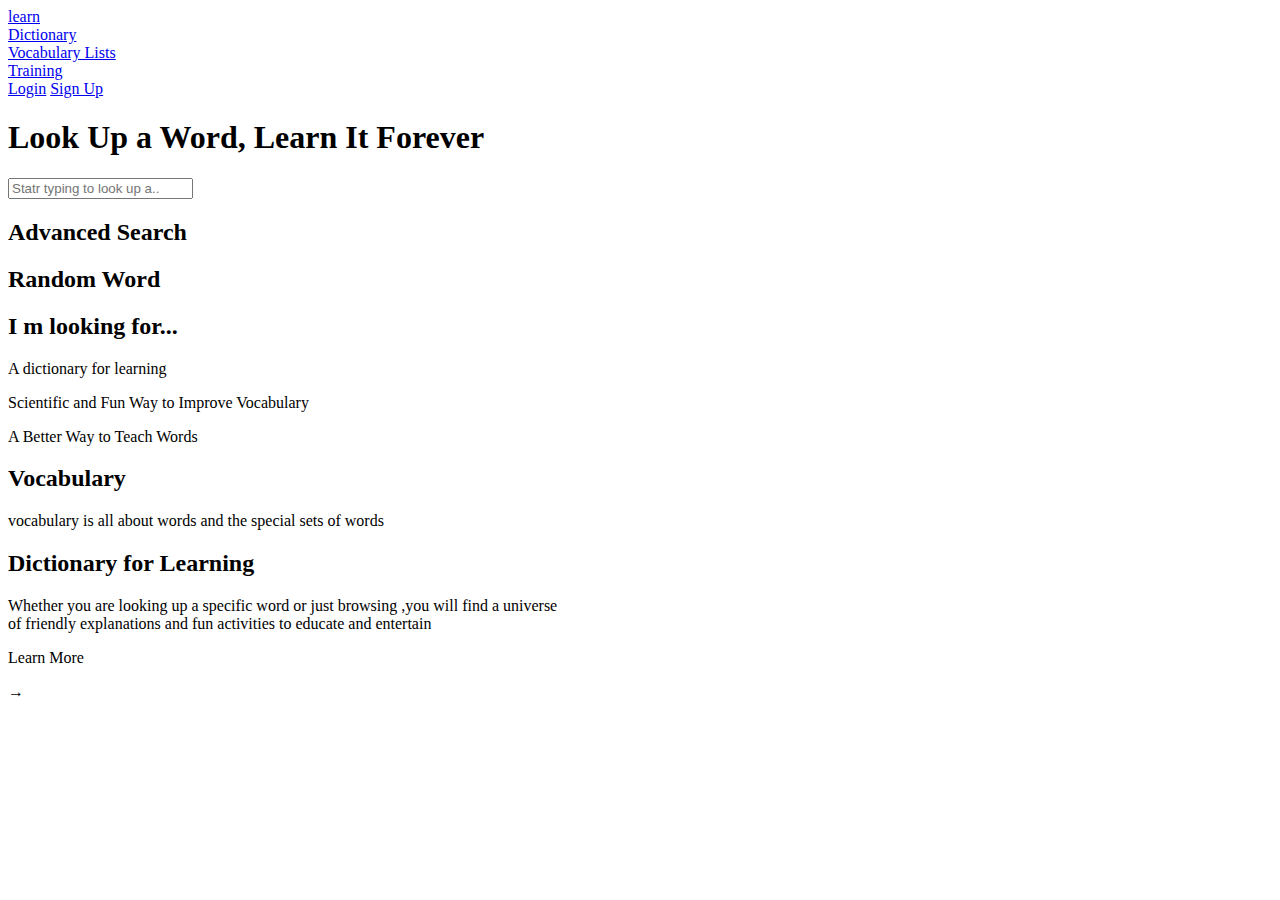
==== akshita.html @ 2ed96a02 "Add files via upload" ====
<html lang="en">
<head>
    <meta charset="UTF-8">
    <meta name="viewport" content="width=device-width, initial-scale=1.0">
    <title>Your Website</title>
    <link rel="stylesheet" href="akshita.css">
</head>
<body>
 <header>
     <div class="navbar-container">
         <nav class="navbar">
             <a href="#">learn</a>
         </nav>
         <nav class="navbar">
             <a href="#">Dictionary</a>
         </nav>
         <nav class="navbar">
             <a href="#">Vocabulary Lists</a>
         </nav>
     
         <nav class="navbar">
             <a href="#">Training</a>
         </nav>
     </div>
        <div class="button-container">
            <a href="#" class="login-button">Login</a>
            <a href="#" class="signup-button">Sign Up</a>
        </div>
 </header>
 <section class="main-section">
      <h1>Look Up a Word, Learn It Forever</h1>
     <div class="search-bar">
         <div class="search-text">
             <input type="text" placeholder="Statr typing to look up a..">
         </div>
         <div class="search-headings">
              <h2>Advanced Search</h2>
              <h2>Random Word</h2>
          </div>
       </div>
  </section>
  <section class="new-section">
       <h2>I m looking for...</h2>
       <div class="box" id="box1">
          <p>A dictionary for learning </p>
      </div>
      <div class="box" id="box2">
         <p>Scientific and Fun Way to Improve Vocabulary</p>
      </div>
      <div class="box" id="box3">
          <p>A Better Way to Teach Words</p>
      </div>
  </section>
  <section class="third-section">
    <div class="grid-container">
        <div class="left-column">
          <div class="box">
              <h2>Vocabulary</h2>
              <p>vocabulary is all about words and the special sets of words</p>
          </div>
        </div>
        <div class="right-column">
            <h2>Dictionary for Learning</h2>
            <p>Whether you are looking up a specific word or just browsing ,you will find a universe <br>
                of friendly explanations and fun activities to educate and entertain </p>
        </div>
    </div>
</section>
<footer>
    <div class="footer-container">
        <div class="box-1">
            <p>Learn More</p>
            <span>&rarr;</span>
        </div>
    </div>
</footer>

</body>
</html>
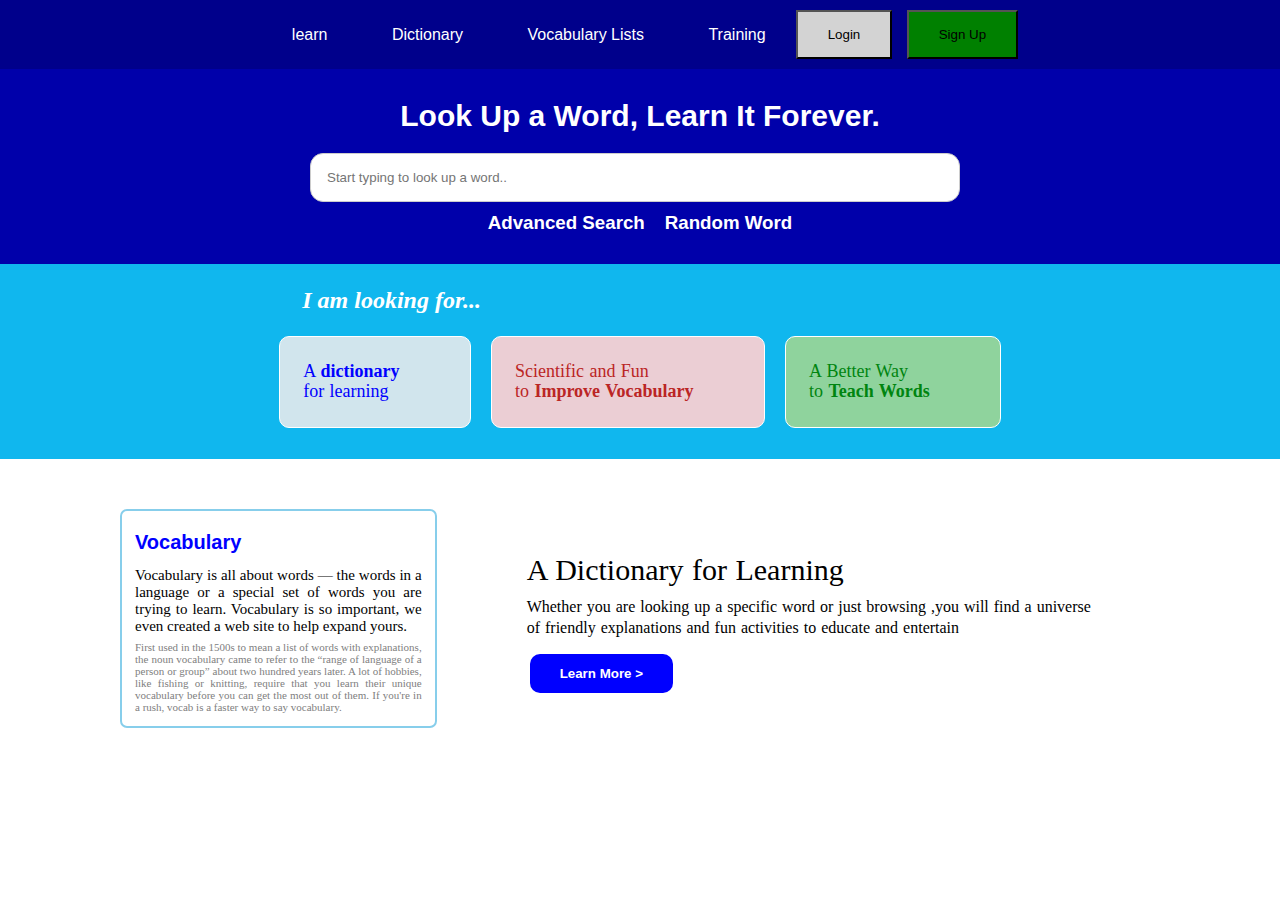
==== commit d705f748: "Add files via upload" ====
--- a/akshita.html
+++ b/akshita.html
@@ -22,58 +22,69 @@
              <a href="#">Training</a>
          </nav>
      </div>
-        <div class="button-container">
-            <a href="#" class="login-button">Login</a>
-            <a href="#" class="signup-button">Sign Up</a>
-        </div>
+     <div class="navbarlink">
+        <button class="login-button">Login</button>
+        <button class="signup-button">Sign Up</button>
+    </div>
  </header>
  <section class="main-section">
-      <h1>Look Up a Word, Learn It Forever</h1>
-     <div class="search-bar">
-         <div class="search-text">
-             <input type="text" placeholder="Statr typing to look up a..">
-         </div>
-         <div class="search-headings">
-              <h2>Advanced Search</h2>
-              <h2>Random Word</h2>
+    <div class="main-section-container">
+        <div class="lookup">
+            <h1>Look Up a Word, Learn It Forever.</h1>
+       </div>
+        <div class="search-bar">
+          <div class="search-text">
+             <input type="text" placeholder="Start typing to look up a word..">
           </div>
-       </div>
+          <div class="links">
+              <div class="advanced">
+                 <h3>Advanced Search</h3>
+              </div>
+              <div class="random">
+                 <h3>Random Word</h3>
+             </div>
+            </div>
+        </div>
+    </div>
+      
   </section>
-  <section class="new-section">
-       <h2>I m looking for...</h2>
-       <div class="box" id="box1">
-          <p>A dictionary for learning </p>
-      </div>
-      <div class="box" id="box2">
-         <p>Scientific and Fun Way to Improve Vocabulary</p>
-      </div>
-      <div class="box" id="box3">
-          <p>A Better Way to Teach Words</p>
+  <section class="section2">
+       <h2>I am looking for...</h2>
+      <!-------- <div class="box-container">
+          <div class="box" id="box1">
+              <p>A dictionary for learning </p>
+          </div>
+           <div class="box" id="box2">
+              <p>Scientific and Fun Way to Improve Vocabulary</p>
+          </div>
+          <div class="box" id="box3">
+              <p>A Better Way to Teach Words</p>
+          </div>
+      </div>----------->
+      <div class="threebox">
+          <ul>
+            <li><p>A <b>dictionary</b> <br>for learning </p></li>
+            <li><p>Scientific and Fun <br> to <b>Improve Vocabulary</b></p></li>
+            <li><p>A Better Way <br>to <b>Teach Words</b></p></li>
+          </ul>
       </div>
   </section>
   <section class="third-section">
-    <div class="grid-container">
-        <div class="left-column">
-          <div class="box">
-              <h2>Vocabulary</h2>
-              <p>vocabulary is all about words and the special sets of words</p>
-          </div>
-        </div>
-        <div class="right-column">
-            <h2>Dictionary for Learning</h2>
-            <p>Whether you are looking up a specific word or just browsing ,you will find a universe <br>
+      <div class="grid-container">
+          <div class="left-column">
+              <div class="vocabs">
+                  <h2>Vocabulary</h2>
+                  <p>Vocabulary is all about words — the words in a language or a special set of words you are trying to learn. Vocabulary is so important, we even created a web site to help expand yours.</p>
+                  <p style="font-size: 11px;color: grey;">First used in the 1500s to mean a list of words with explanations, the noun vocabulary came to refer to the “range of language of a person or group” about two hundred years later. A lot of hobbies, like fishing or knitting, require that you learn their unique vocabulary before you can get the most out of them. If you're in a rush, vocab is a faster way to say vocabulary.</p>
+              </div>
+           </div>
+         <div class="right-column">
+             <h1>A Dictionary for Learning</h1>
+              <p>Whether you are looking up a specific word or just browsing ,you will find a universe <br>
                 of friendly explanations and fun activities to educate and entertain </p>
-        </div>
-    </div>
-</section>
-<footer>
-    <div class="footer-container">
-        <div class="box-1">
-            <p>Learn More</p>
-            <span>&rarr;</span>
-        </div>
-    </div>
-</footer>
-
+                <button>Learn More ></button>
+            </div>
+      </div>
+   </section>
 </body>
 </html>
--- a/akshita.css
+++ b/akshita.css
@@ -0,0 +1,295 @@
+*{
+    margin: 0;
+    padding: 0;
+    box-sizing: border-box;
+}
+
+body {
+    font-family: Arial, sans-serif;
+    margin: 0;
+    padding:0;
+}
+
+/* Header styles */
+header {
+    background-color: darkblue;
+    color: #fff;
+    text-align: center;
+    padding: 10px 0;
+    display:flex;
+    justify-content: center;
+    align-items:center;
+}
+
+.navbar {
+    display: inline-block;
+    margin: 0 10px;
+}
+.navbarlink button:hover{background-color: green; color:white;}
+.navbar a {
+    color: #fff;
+    text-decoration: none;
+    padding: 10px 20px;
+    display: inline-block;
+}
+
+/* Login and Sign Up button styles */
+.login-button {
+    background-color: lightgray;
+    padding:15px 30px;
+    margin-right: 10px;
+}
+
+.signup-button {
+    background-color: green;
+    padding:15px 30px;
+}
+
+.button-container {
+    text-align: center;
+    margin-top: 5px;
+}
+
+
+.lookup h1 {
+    padding:px;
+    font-size:30px; /* Adjust the font size as needed */
+    color: white;; /* Change the text color */
+    text-align:center;
+}
+.search-bar {
+    text-align: center;
+    margin-top: 20px;
+    display: flex;
+    align-items: center;
+    justify-content: center;
+    flex-direction: column;
+}
+
+.search-text {
+    margin-right: 10px;
+}
+
+.search-bar input[type="text"] {
+    padding: 16px;
+    border: 1px solid #ccc;
+    border-radius: 13px;
+    width: 650px;
+    max-width: 1000px;
+}
+
+
+.search-headings {
+    text-align: left;
+    margin-top: 10px;
+    margin-top:30px;
+}
+
+.search-headings h3 {
+    font-size: 20px;
+    color: black;;
+    margin: 5px 10px;
+    margin-top:30px;
+}
+.section2{
+    background-color: #10b7ee; /* Light blue background color */
+    text-align: center;
+    padding: 3px;
+}
+.main-section{
+    background-color: #0000AA;
+    padding:30px;
+}
+
+.main-section-container {
+    width: 500px;
+    margin: auto;
+}
+
+.section2 h2 {
+    font-size: 24px; /* Adjust the font size as needed */
+    color: white; /* Text color */
+    margin-left:-39%;
+    padding: 20px 20px 2px 20px;
+    font-style: italic;
+    font-family:Times New Roman;
+}
+.box {
+    padding:20px;
+    margin: 10px;
+    text-align: center;
+    display:flex;
+}
+
+/* Styles for individual boxes */
+#box1 {
+    background-color: #ff9999; /* Box 1 background color */
+    border-radius:30px;
+}
+
+#box2 {
+    background-color: #99ff99; /* Box 2 background color */
+    border-radius:30px;
+}
+
+#box3 {
+    background-color: #9999ff; /* Box 3 background color */
+    border-radius:30px;
+}
+
+/* Styles for the box headings */
+
+/* Styles for the box paragraphs */
+.boxes  p {
+    font-size: 16px;
+    color: #666;
+}
+
+/*-------------new code--------*/
+
+.threebox{padding: 12px 20px 20px 20px}
+.threebox ul li{list-style: none; display: inline-block;margin: 8px;border: 1px solid white;padding: 25px 70px 25px 23px;border-radius: 10px;}
+.threebox ul li p{text-align: left;font-size: 18px;font-family:"Times New Roman", Times, serif;line-height: 1.1;word-spacing: 0.9px;}
+.threebox ul li:nth-child(1){background-color: #d1e5ed;color:blue;}
+.threebox ul li:nth-child(2){background-color: #ebced4;color: #bb2525;}
+.threebox ul li:nth-child(3){background-color: #8fd39d;color:#008510;}
+
+
+
+.third-section {
+    background-color: #fff; /* White background color */
+    text-align: center;
+    padding: 50px;
+}
+
+/* Styles for the grid container */
+.grid-container {
+    display: grid;
+    grid-template-columns: 1fr 2fr; /* Two equal-width columns */
+    gap: 20px; /* Gap between columns */
+    align-items: center; /* Vertically center items */
+}
+
+/* Styles for the left column */
+.left-column {
+    text-align: center;
+    margin-left: 70px;
+}
+.left-column .vocabs{border: 2px solid skyblue;border-radius: 7px;padding:10px 0 10px 0}
+.left-column .vocabs h2{padding:10px 13px;text-align: left;font-size: 20px;color: blue;}
+.left-column .vocabs p{font-size: 15px;padding: 3px 13px;text-align: justify;font-family:Times New Roman;}
+
+
+/* Styles for the right column */
+.right-column{
+    text-align: left;   
+    margin-left: 70px   ;
+}
+
+.right-column h1{word-spacing: 1.0px;padding: 10px 10px 10px 0px;font-family: Times New Roman;font-size: 30px;font-weight: 100;}
+.right-column p{font-family: Times New Roman;font-size: 18px;;word-spacing: 1px;line-height: 1.3;padding-bottom: 15px}
+.right-column button{padding: 12px 30px; margin-left:3px;font-weight: bold;background-color:blue;border:none; color: white;border-radius: 10px}
+.right-column button:hover{background-color: white; color:blue;border: 2px solid blue;}
+
+
+/* Styles for the headings in columns */
+.grid-container h2 {
+    font-size: 24px;
+    color: #333;
+}
+
+/* Styles for the paragraphs in columns */
+.grid-container p {
+    font-size: 16px;
+    color: black;
+}
+
+
+
+
+
+
+
+
+
+
+
+
+
+
+
+.box-1 {
+    background-color: #f0f0f0; /* Light gray background color for the box */
+    border: 1px solid #ccc;
+    padding: 20px;
+    text-align: center;
+    box-shadow: 0 0 10px rgba(0, 0, 0, 0.1); /* Optional box shadow for the box */
+}
+footer {
+    background-color: #fff; /* White background color for the entire footer */
+    text-align: center;
+    padding: 20px;
+}
+
+/* Styles for the footer container */
+.footer-container {
+    display: flex;
+    justify-content: center;
+}
+
+/* Styles for the dark blue box */
+.box-1 {
+    background-color: #0000AA; 
+    color: #fff; 
+    padding: 10px 20px;
+    border-radius: 5px;
+    display: flex;
+    align-items: center;
+    cursor: pointer;
+}
+
+/* Styles for "Learn More" text */
+.box-1 p {
+    margin: 0; /* Remove default margin */
+    font-weight: bold;
+}
+
+/* Styles for the arrow icon */
+.box-1 span {
+    margin-left: 10px; /* Add spacing between text and arrow */
+    font-size: 20px;
+}
+.box-container {
+    display: flex; /* Use flexbox to arrange items horizontally */
+    justify-content: space-between; /* Distribute space between the boxes */
+    margin-top: 20px; /* Adjust the margin as needed */
+}
+.boxes {
+    border: 1px solid darkblue;
+    padding: 20px;
+    margin: 40px;
+    text-align: center;
+}
+.boxes h2{
+    color:darkblue;
+}
+.advanced h3{
+   
+    color:white;
+}
+
+.links{
+    display:flex;
+    justify-content: center; /* Center the links horizontally */
+    align-items: center; /* Vertically center the links */
+    margin-top: 10px; /* Add space between the search bar and links */
+}
+.advanced,
+.random {
+    margin: 0 10px; /* Add spacing between the links */
+}  
+.random h3{
+    color:white;
+}
+
+
